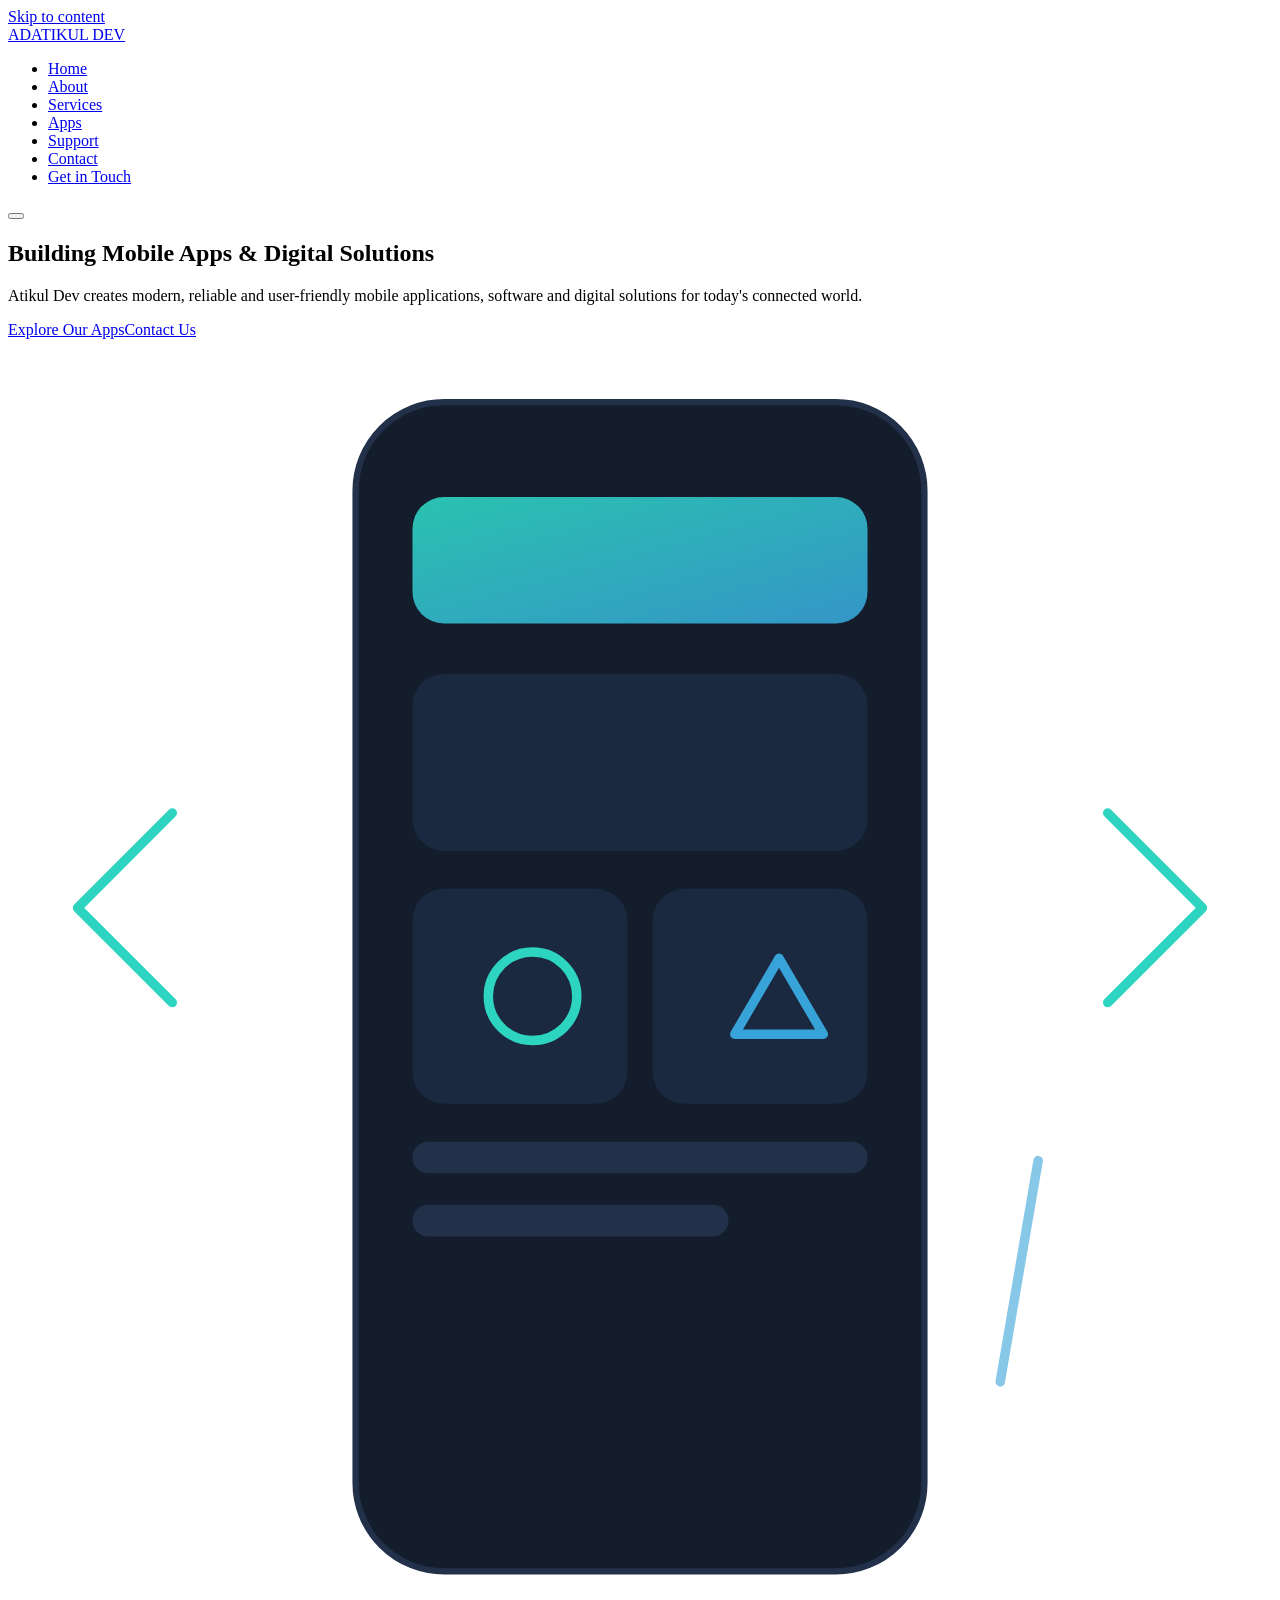
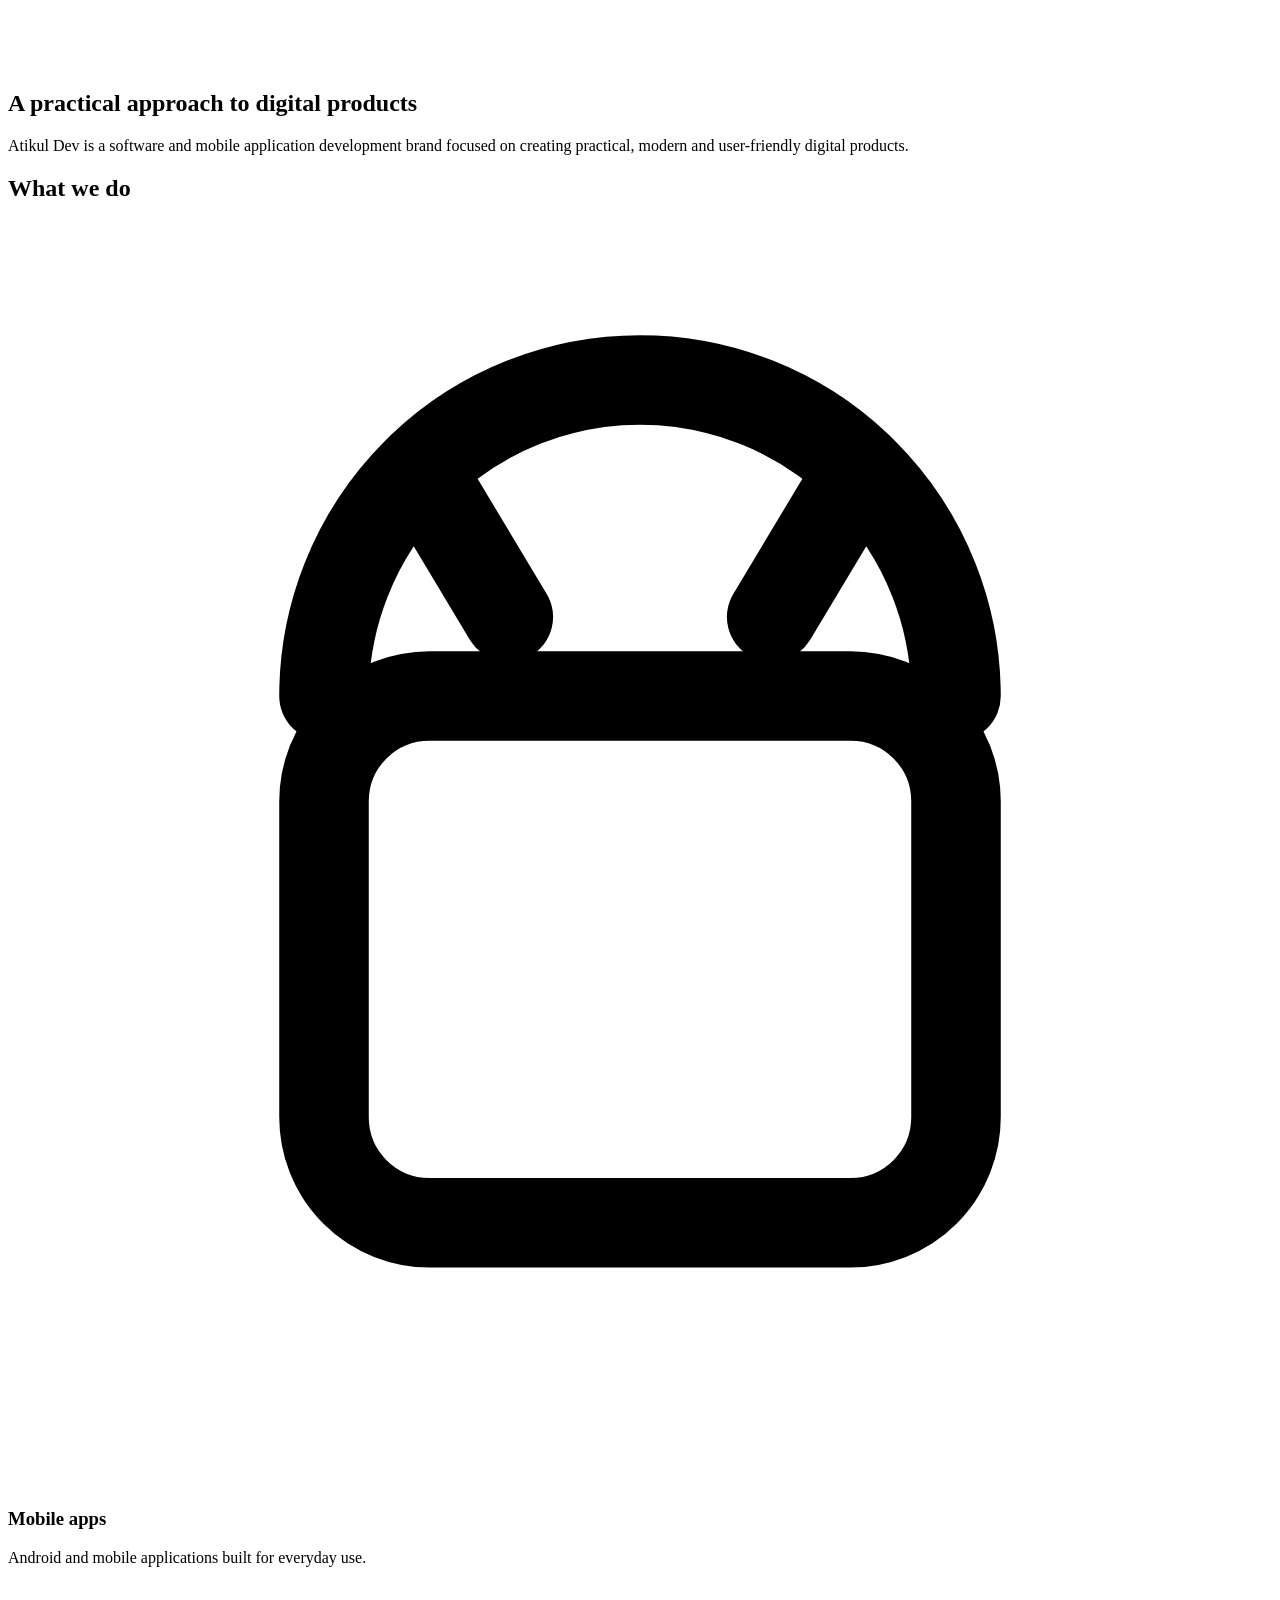
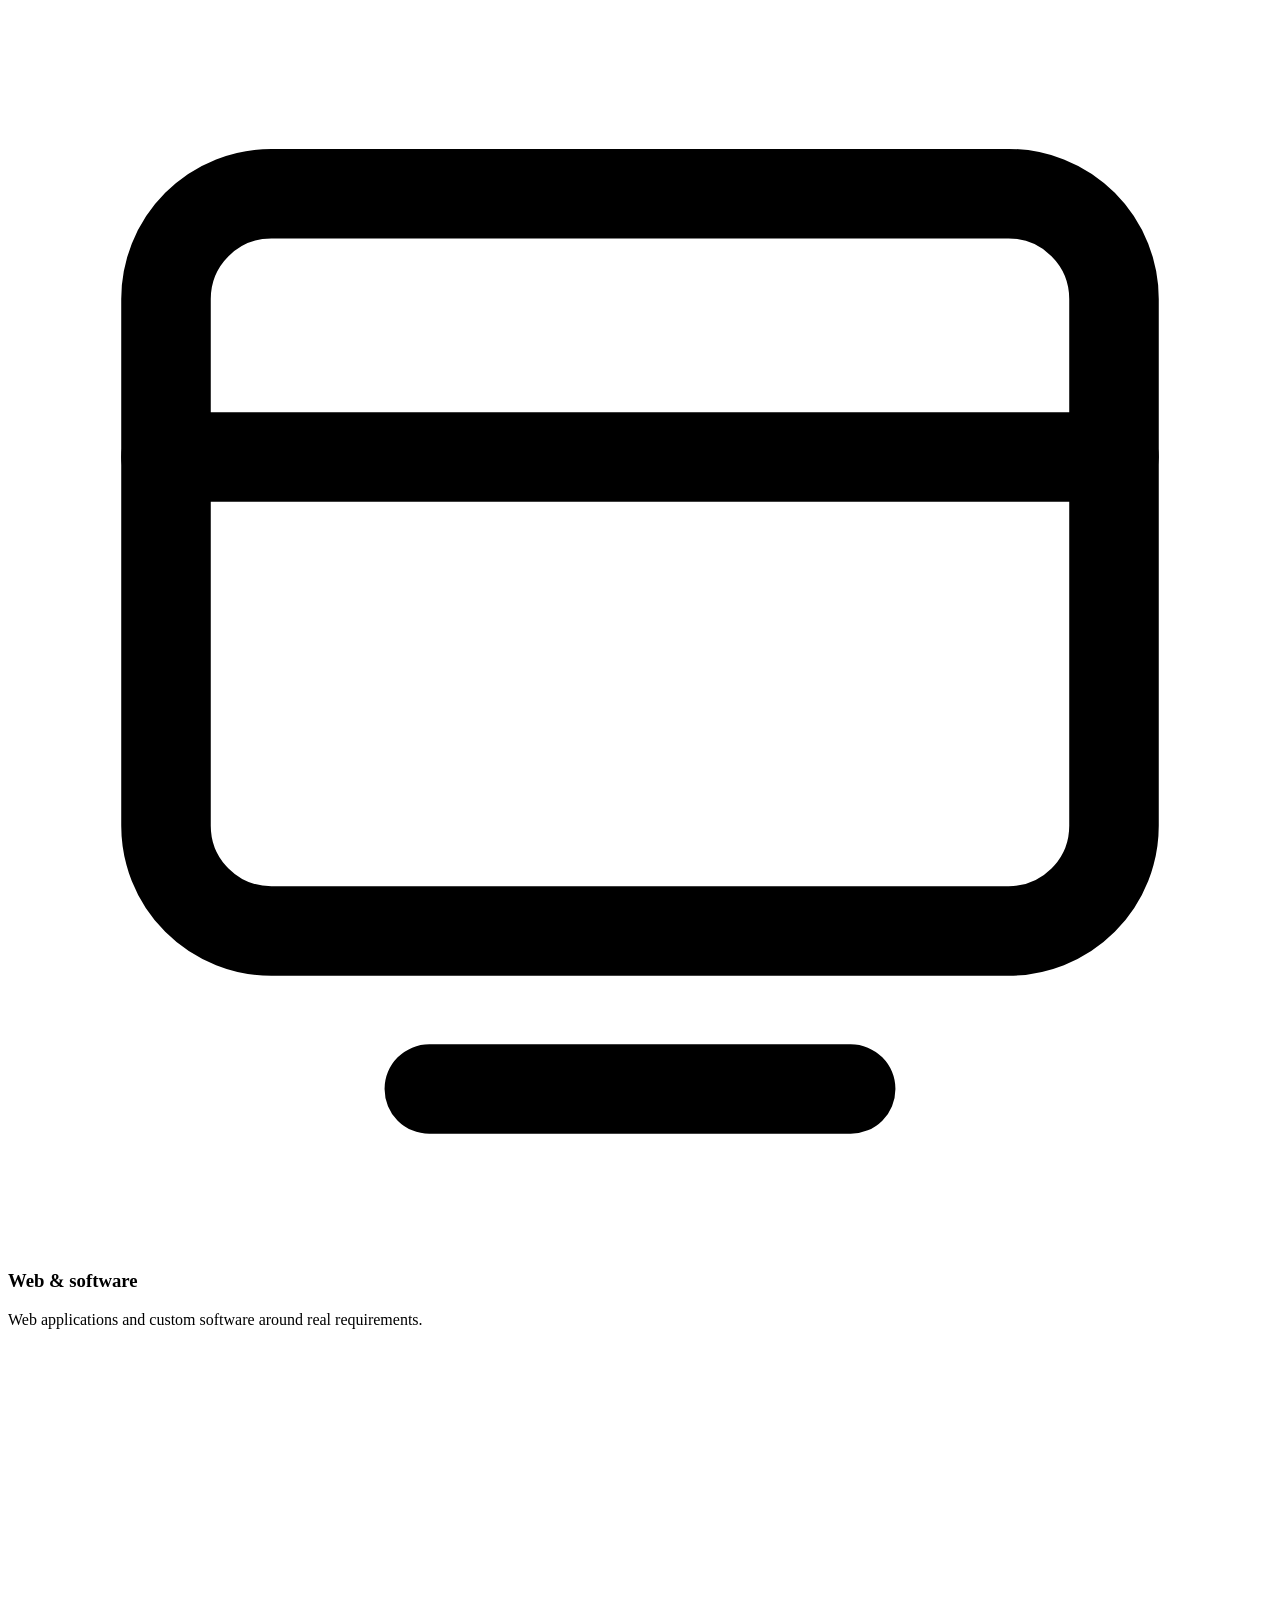
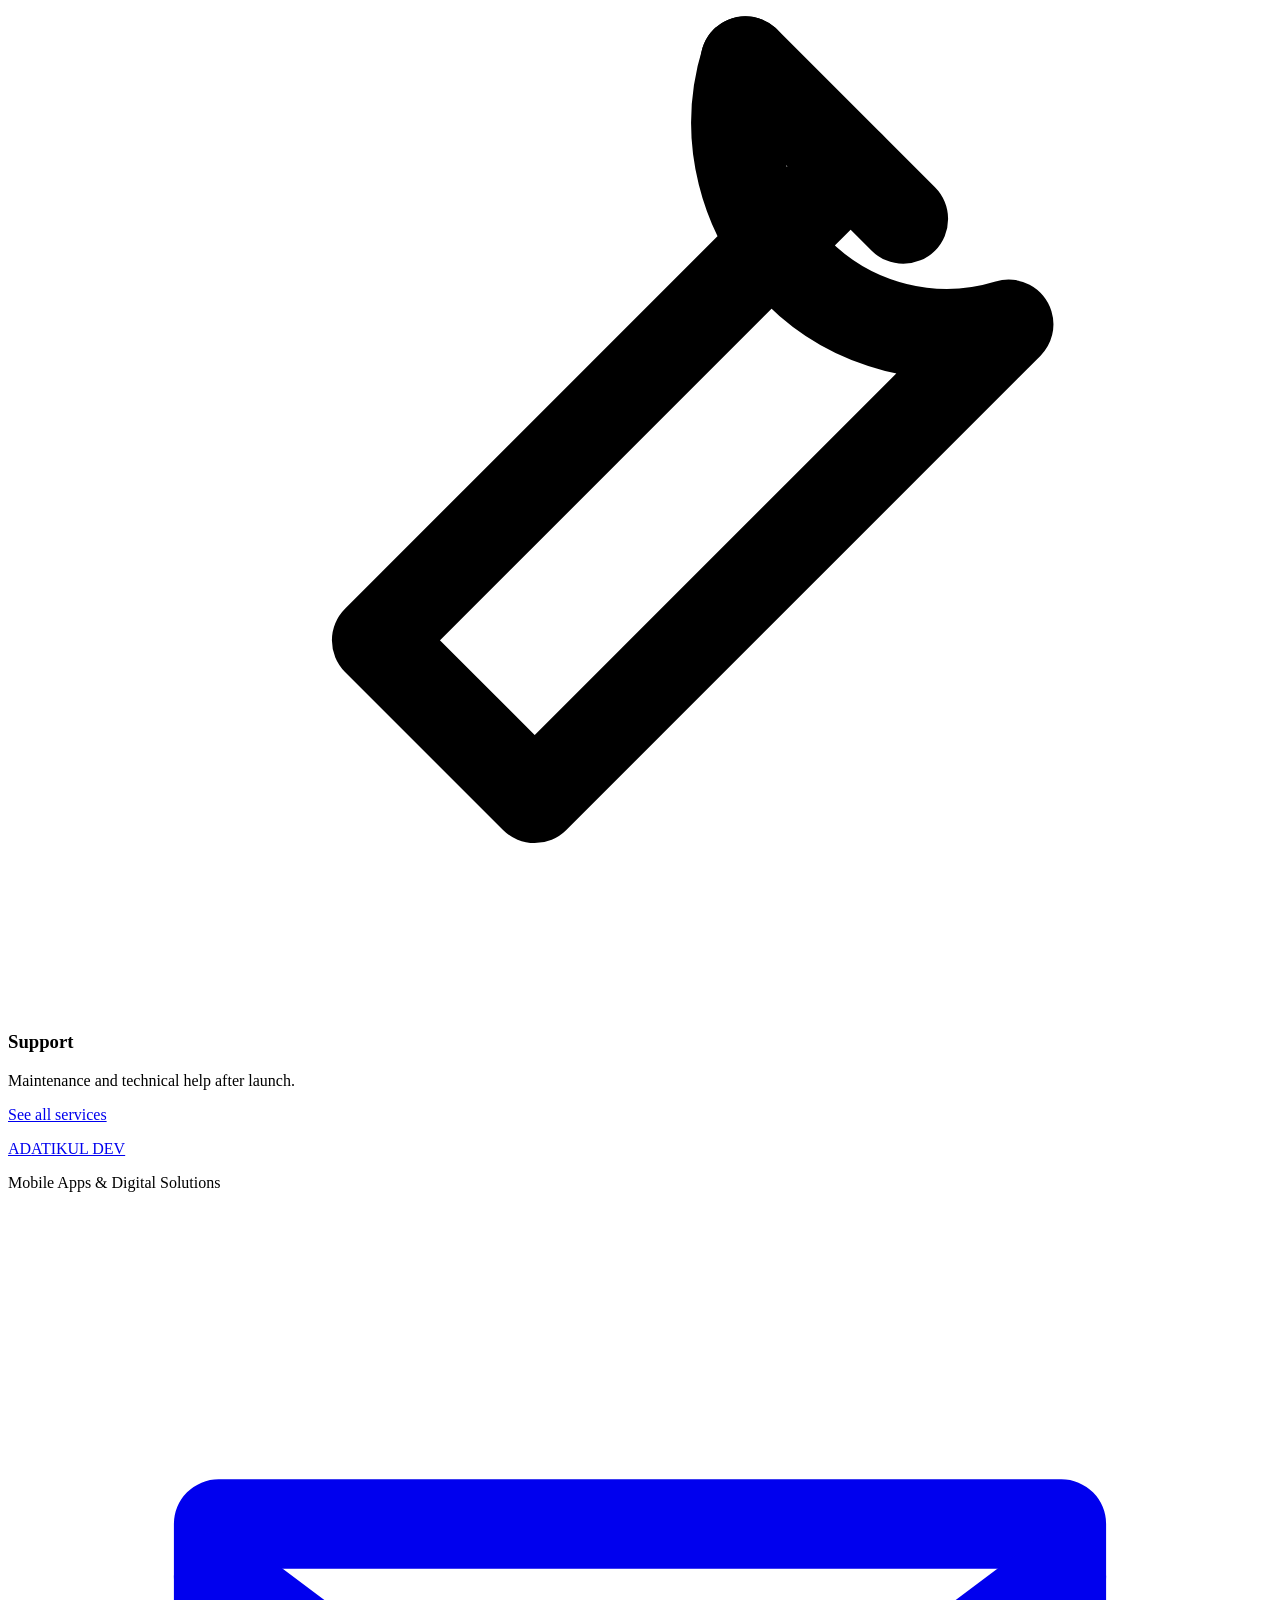
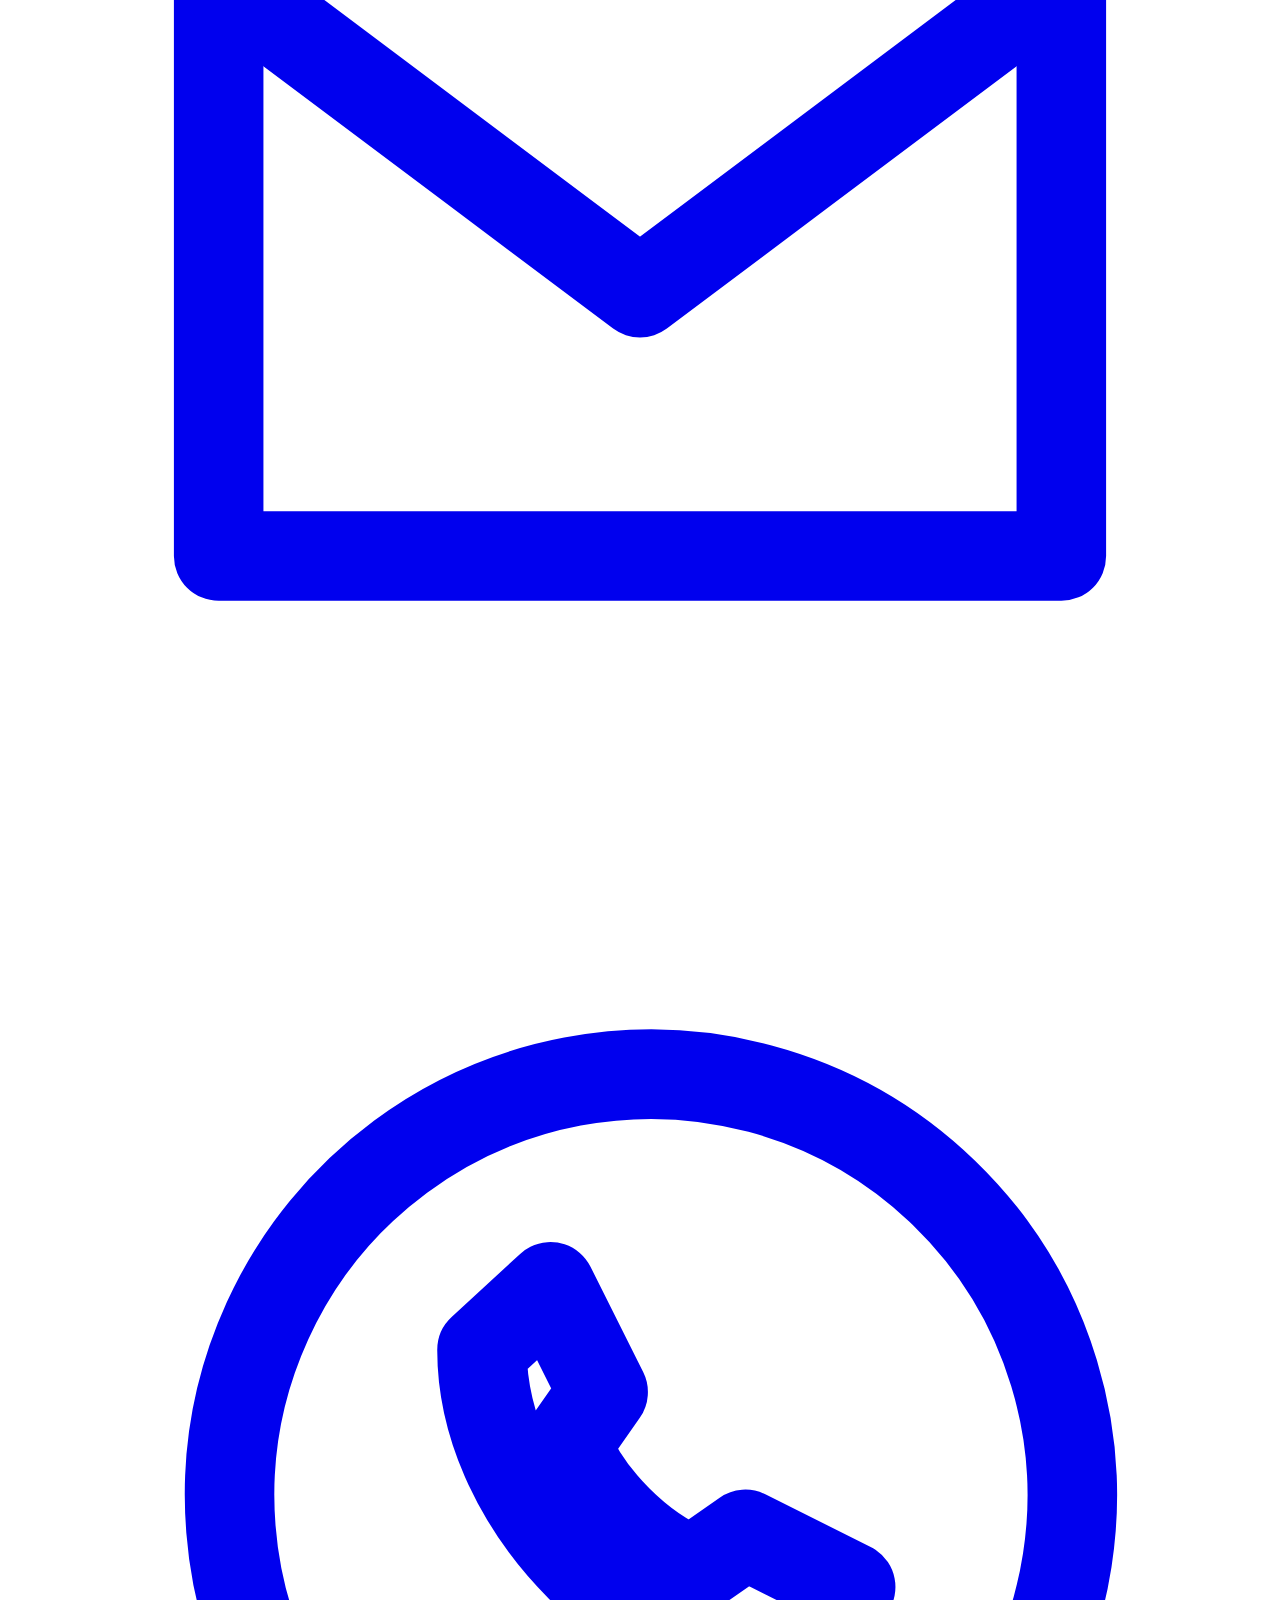
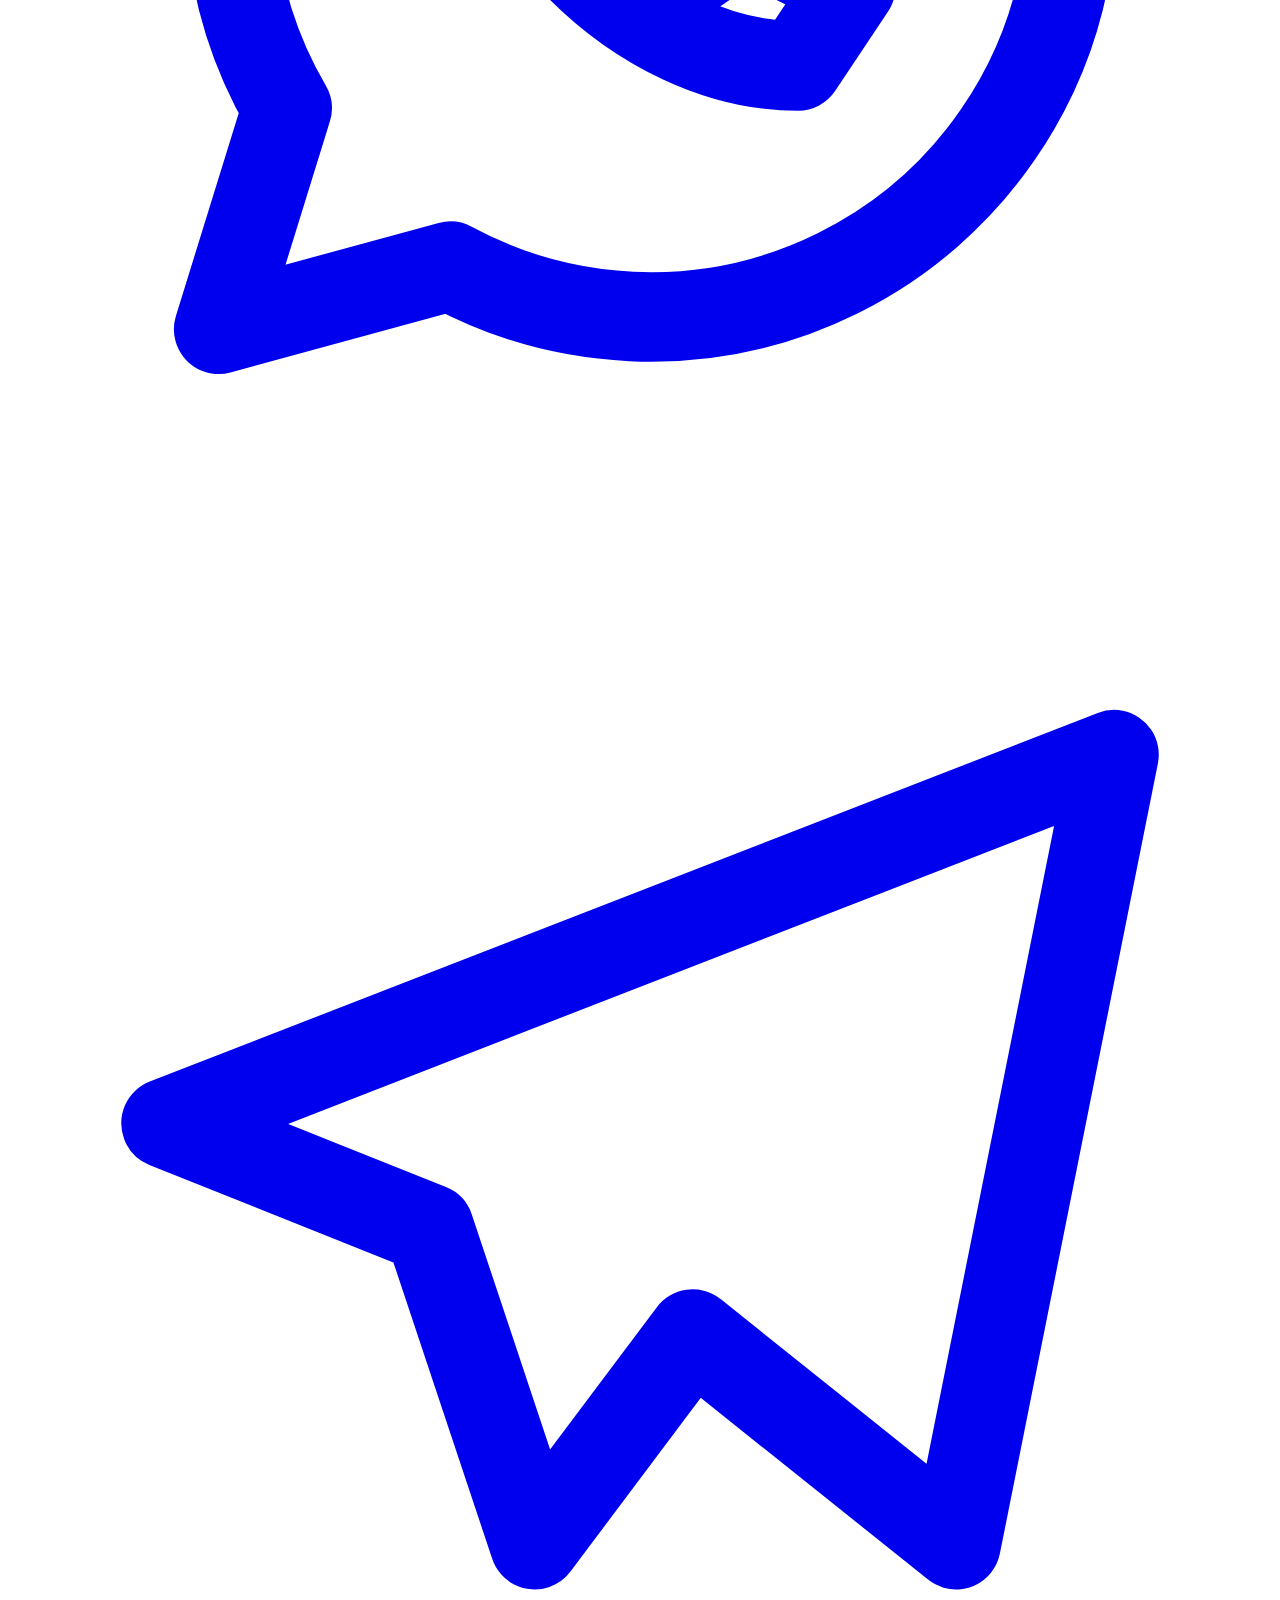
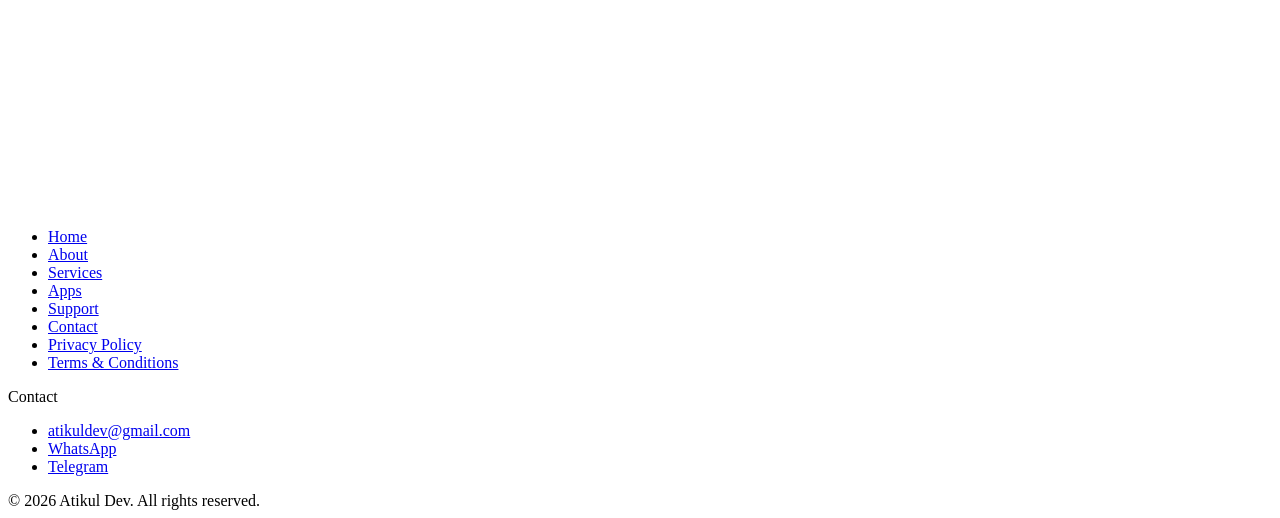
==== index.html @ 0af3aced "Add files via upload" ====
<!DOCTYPE html>
<html lang="en">
<head>
<meta charset="UTF-8">
<meta name="viewport" content="width=device-width, initial-scale=1">
<title>Atikul Dev | Mobile App &amp; Software Development</title>
<meta name="description" content="Atikul Dev develops modern mobile applications, software and digital solutions.">
<link rel="canonical" href="https://YOUR_DOMAIN/">
<meta property="og:type" content="website"><meta property="og:site_name" content="Atikul Dev">
<meta property="og:title" content="Atikul Dev | Mobile App &amp; Software Development"><meta property="og:description" content="Atikul Dev develops modern mobile applications, software and digital solutions.">
<meta property="og:url" content="https://YOUR_DOMAIN/">
<meta name="theme-color" content="#0b111a">
<link rel="icon" href="favicon.ico" sizes="any"><link rel="icon" href="assets/icons/favicon.svg" type="image/svg+xml">
<link rel="stylesheet" href="assets/css/style.css">
</head>
<body>
<a class="skip" href="#main">Skip to content</a>
<header class="site-header"><div class="wrap bar">
<a class="logo" href="index.html" aria-label="Atikul Dev home"><span class="mark" aria-hidden="true">AD</span>ATIKUL DEV</a>
<nav aria-label="Main navigation"><ul id="menu" class="menu"><li><a href="index.html" aria-current="page">Home</a></li><li><a href="about.html">About</a></li><li><a href="services.html">Services</a></li><li><a href="apps.html">Apps</a></li><li><a href="support.html">Support</a></li><li><a href="contact.html">Contact</a></li><li class="menu-cta"><a class="btn btn-sm" href="contact.html">Get in Touch</a></li></ul></nav>
<button class="burger" id="burger" aria-label="Open menu" aria-expanded="false" aria-controls="menu"><span></span><span></span><span></span></button>
</div></header>
<main id="main">
<section class="hero"><div class="wrap hgrid"><div>
<h1>Building Mobile Apps &amp; Digital Solutions</h1>
<p class="lead">Atikul Dev creates modern, reliable and user-friendly mobile applications, software and digital solutions for today's connected world.</p>
<div class="actions"><a class="btn" href="apps.html">Explore Our Apps</a><a class="btn btn-ghost" href="contact.html">Contact Us</a></div></div>
<div class="hero-visual"><svg class="hero-art" viewBox="0 0 400 420" role="img" aria-label="Abstract illustration of a mobile app interface and code"><defs><linearGradient id="g" x1="0" y1="0" x2="1" y2="1"><stop offset="0" stop-color="#2dd4bf"/><stop offset="1" stop-color="#38a3d8"/></linearGradient></defs>
<rect x="110" y="20" width="180" height="370" rx="28" fill="#131d2c" stroke="#22304a" stroke-width="2"/><rect x="128" y="50" width="144" height="40" rx="10" fill="url(#g)" opacity=".9"/>
<rect x="128" y="106" width="144" height="56" rx="10" fill="#1a2840"/><rect x="128" y="174" width="68" height="68" rx="10" fill="#1a2840"/><rect x="204" y="174" width="68" height="68" rx="10" fill="#1a2840"/>
<rect x="128" y="254" width="144" height="10" rx="5" fill="#22304a"/><rect x="128" y="274" width="100" height="10" rx="5" fill="#22304a"/><circle cx="166" cy="208" r="14" fill="none" stroke="#2dd4bf" stroke-width="3"/><path d="M230 220l14-24 14 24z" fill="none" stroke="#38a3d8" stroke-width="3" stroke-linejoin="round"/>
<g fill="none" stroke="#2dd4bf" stroke-width="3" stroke-linecap="round" stroke-linejoin="round"><path d="M52 150l-30 30 30 30"/><path d="M348 150l30 30-30 30"/></g><path d="M326 260l-12 70" stroke="#38a3d8" stroke-width="3" stroke-linecap="round" opacity=".6"/></svg></div></div></section>
<section class="section"><div class="wrap narrow"><h2>A practical approach to digital products</h2>
<p>Atikul Dev is a software and mobile application development brand focused on creating practical, modern and user-friendly digital products.</p></div></section>
<section class="section alt"><div class="wrap"><h2>What we do</h2><div class="grid3">
<article class="card"><svg class="ic" viewBox="0 0 24 24" fill="none" stroke="currentColor" stroke-width="1.700" stroke-linecap="round" stroke-linejoin="round" aria-hidden="true"><rect x="6" y="9" width="12" height="10" rx="2"/><path d="M8 5l1.500 2.500M16 5l-1.500 2.500M6 9a6 6 0 0 1 12 0"/></svg><h3>Mobile apps</h3><p>Android and mobile applications built for everyday use.</p></article>
<article class="card"><svg class="ic" viewBox="0 0 24 24" fill="none" stroke="currentColor" stroke-width="1.700" stroke-linecap="round" stroke-linejoin="round" aria-hidden="true"><rect x="3" y="4" width="18" height="14" rx="2"/><path d="M3 9h18M8 21h8"/></svg><h3>Web &amp; software</h3><p>Web applications and custom software around real requirements.</p></article>
<article class="card"><svg class="ic" viewBox="0 0 24 24" fill="none" stroke="currentColor" stroke-width="1.700" stroke-linecap="round" stroke-linejoin="round" aria-hidden="true"><path d="M14 6a4 4 0 0 0 5 5l-9 9-3-3 9-9"/><path d="M14 6l3 3"/></svg><h3>Support</h3><p>Maintenance and technical help after launch.</p></article></div>
<p class="more"><a href="services.html">See all services</a></p></div></section>
</main>
<footer class="site-footer"><div class="wrap fgrid">
<div><a class="logo" href="index.html"><span class="mark" aria-hidden="true">AD</span>ATIKUL DEV</a><p class="muted">Mobile Apps &amp; Digital Solutions</p>
<div class="social"><a href="mailto:atikuldev@gmail.com" aria-label="Email"><svg class="ic" viewBox="0 0 24 24" fill="none" stroke="currentColor" stroke-width="1.700" stroke-linecap="round" stroke-linejoin="round" aria-hidden="true"><path d="M4 6h16v12H4z"/><path d="m4 7 8 6 8-6"/></svg></a><a href="https://wa.me/8801632938703" aria-label="WhatsApp" rel="noopener"><svg class="ic" viewBox="0 0 24 24" fill="none" stroke="currentColor" stroke-width="1.700" stroke-linecap="round" stroke-linejoin="round" aria-hidden="true"><path d="M4 20l1.3-4.2A8 8 0 1 1 8.4 18.8z"/><path d="M9 9c0 3 3 6 6 6l1-1.5-2-1-1 .7c-1-.4-2-1.4-2.400-2.400l.7-1-1-2z"/></svg></a><a href="https://t.me/atikuldev" aria-label="Telegram" rel="noopener"><svg class="ic" viewBox="0 0 24 24" fill="none" stroke="currentColor" stroke-width="1.700" stroke-linecap="round" stroke-linejoin="round" aria-hidden="true"><path d="M21 4 3 11l5 2 2 6 3-4 5 4z"/></svg></a></div></div>
<nav aria-label="Footer navigation"><ul class="flinks"><li><a href="index.html">Home</a></li><li><a href="about.html">About</a></li><li><a href="services.html">Services</a></li><li><a href="apps.html">Apps</a></li><li><a href="support.html">Support</a></li><li><a href="contact.html">Contact</a></li><li><a href="privacy-policy.html">Privacy Policy</a></li><li><a href="terms.html">Terms &amp; Conditions</a></li></ul></nav>
<div><p class="fh">Contact</p><ul class="flinks"><li><a href="mailto:atikuldev@gmail.com">atikuldev@gmail.com</a></li><li><a href="https://wa.me/8801632938703" rel="noopener">WhatsApp</a></li><li><a href="https://t.me/atikuldev" rel="noopener">Telegram</a></li></ul></div>
</div><div class="wrap copy">&copy; 2026 Atikul Dev. All rights reserved.</div></footer>
<script src="assets/js/script.js" defer></script>
</body></html>
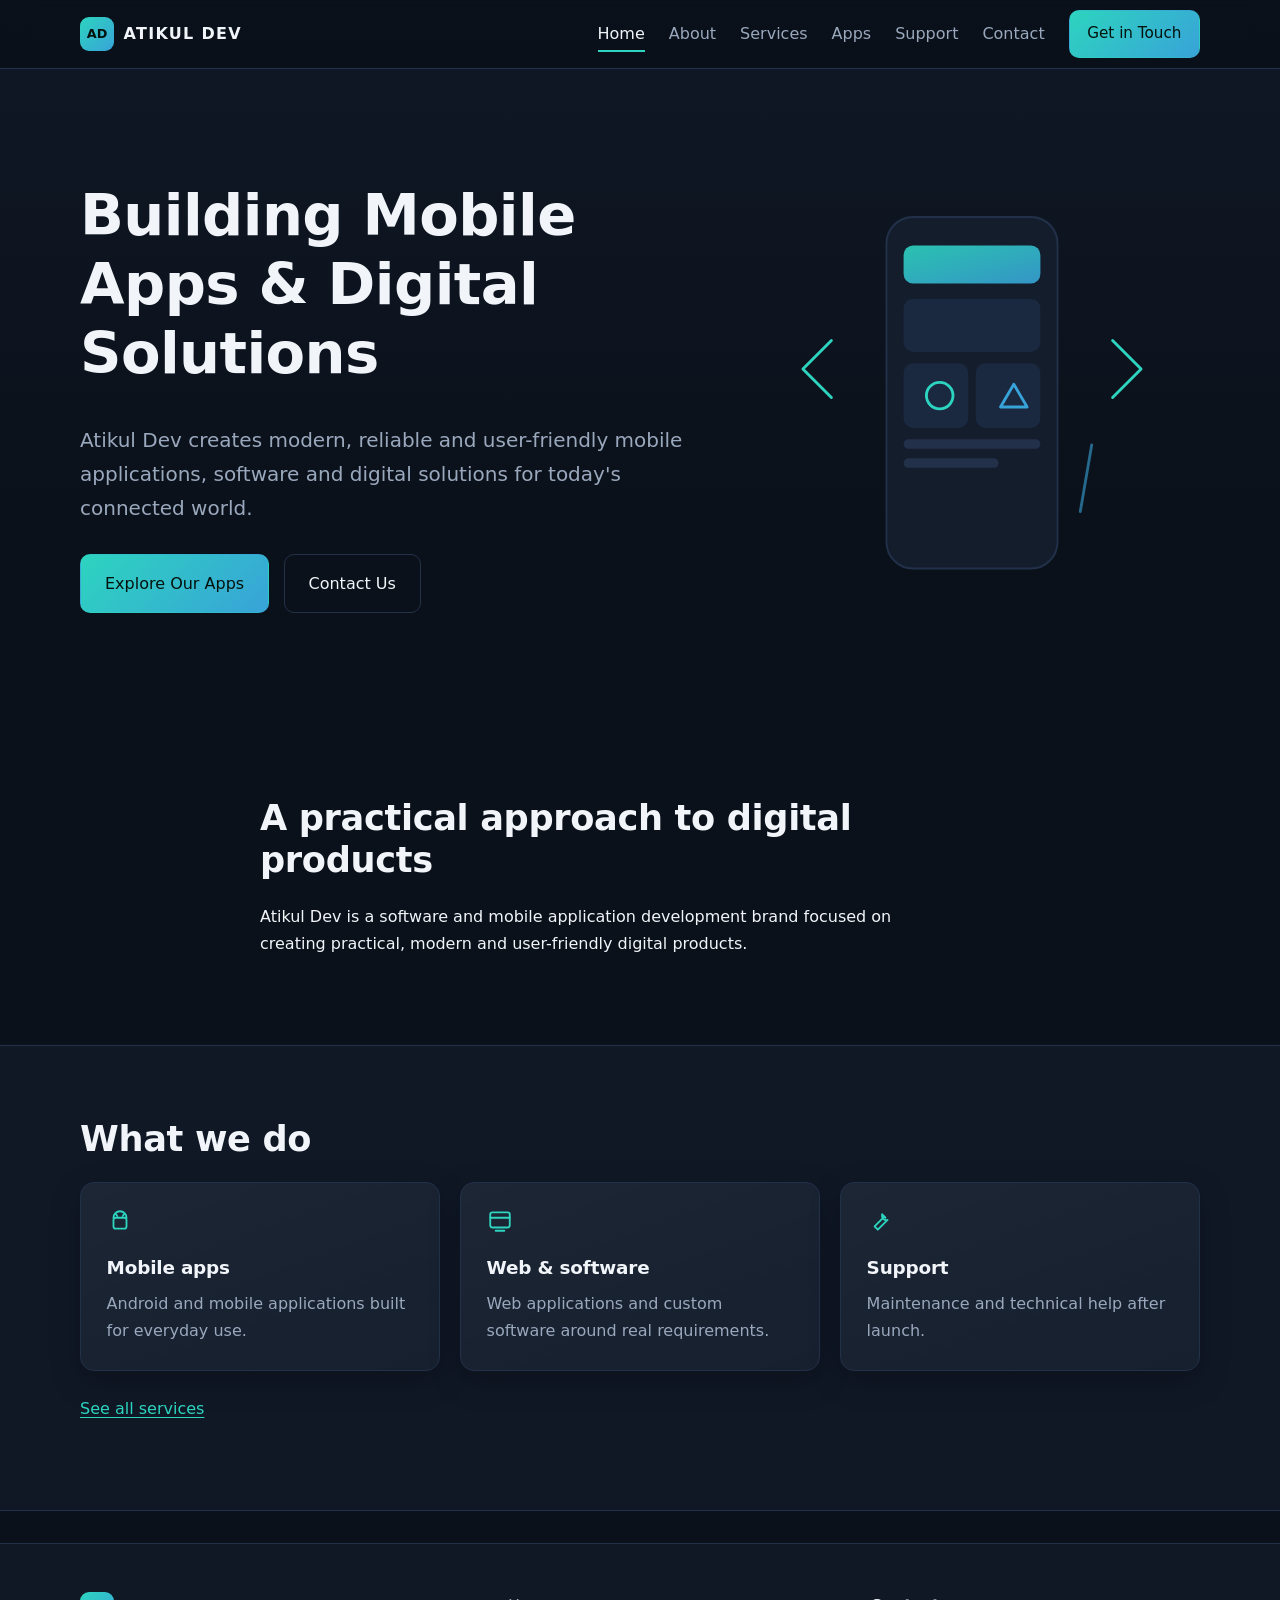
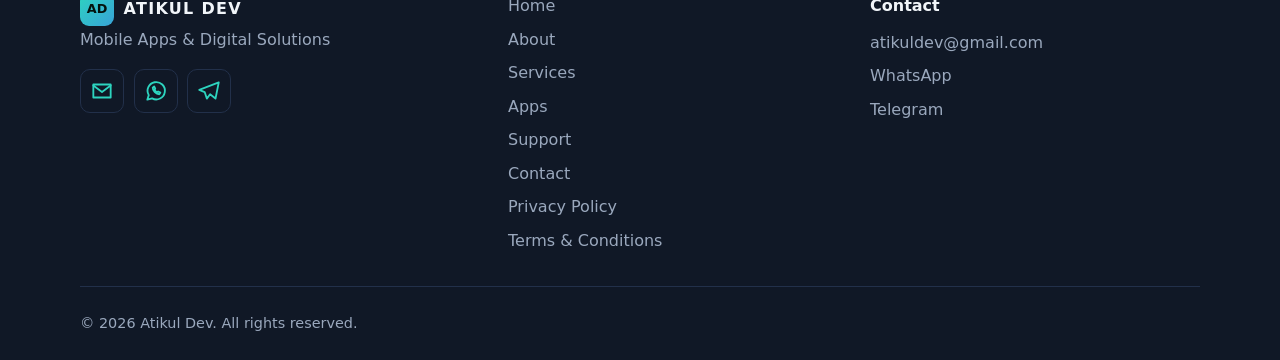
==== commit e9e8297d: "Add files via upload" ====
--- a/index.html
+++ b/index.html
@@ -5,10 +5,10 @@
 <meta name="viewport" content="width=device-width, initial-scale=1">
 <title>Atikul Dev | Mobile App &amp; Software Development</title>
 <meta name="description" content="Atikul Dev develops modern mobile applications, software and digital solutions.">
-<link rel="canonical" href="https://YOUR_DOMAIN/">
+<link rel="canonical" href="https://atikuldev.online/">
 <meta property="og:type" content="website"><meta property="og:site_name" content="Atikul Dev">
 <meta property="og:title" content="Atikul Dev | Mobile App &amp; Software Development"><meta property="og:description" content="Atikul Dev develops modern mobile applications, software and digital solutions.">
-<meta property="og:url" content="https://YOUR_DOMAIN/">
+<meta property="og:url" content="https://atikuldev.online/">
 <meta name="theme-color" content="#0b111a">
 <link rel="icon" href="favicon.ico" sizes="any"><link rel="icon" href="assets/icons/favicon.svg" type="image/svg+xml">
 <link rel="stylesheet" href="assets/css/style.css">
--- a/assets/css/style.css
+++ b/assets/css/style.css
@@ -0,0 +1,55 @@
+/* ATIKUL DEV – main stylesheet. Colors are CSS variables: edit them here. */
+:root{--bg:#0b111a;--bg2:#101826;--card:#131d2c;--line:#22304a;--text:#f1f5f9;--muted:#9aa8bd;--accent:#2dd4bf;--accent2:#38a3d8;--r:14px}
+*{box-sizing:border-box}html{scroll-behavior:smooth;-webkit-text-size-adjust:100%}
+body{margin:0;background:var(--bg);color:var(--text);font:400 1rem/1.7 "Segoe UI",system-ui,-apple-system,Roboto,"Helvetica Neue",Arial,sans-serif;overflow-x:hidden;
+background-image:linear-gradient(180deg,#0f1826 0,#0b111a 520px)}
+img,svg{max-width:100%}a{color:var(--accent);text-underline-offset:3px}
+h1,h2,h3{line-height:1.2;margin:0 0 .6em;letter-spacing:-.01em}
+h1{font-size:clamp(2rem,6vw,3.6rem);font-weight:700}h2{font-size:clamp(1.5rem,3.5vw,2.2rem)}h3{font-size:1.15rem}
+p{margin:0 0 1em;max-width:68ch}.muted{color:var(--muted)}
+.wrap{width:min(1120px,100% - 2rem);margin-inline:auto}.narrow{max-width:760px}
+:focus-visible{outline:3px solid var(--accent);outline-offset:3px;border-radius:4px}
+.skip{position:absolute;left:-999px;top:8px;background:var(--accent);color:#04120d;padding:.5rem 1rem;z-index:100}.skip:focus{left:8px}
+.site-header{position:sticky;top:0;z-index:50;background:rgba(11,17,26,.88);backdrop-filter:blur(12px);-webkit-backdrop-filter:blur(12px);border-bottom:1px solid var(--line)}
+.bar{display:flex;align-items:center;justify-content:space-between;min-height:68px}
+.logo{display:inline-flex;align-items:center;gap:.6rem;font-weight:700;letter-spacing:.08em;color:var(--text);text-decoration:none}
+.mark{display:grid;place-items:center;width:34px;height:34px;border-radius:9px;background:linear-gradient(135deg,var(--accent),var(--accent2));color:#04120d;font-size:.8rem;letter-spacing:0}
+.menu{display:flex;align-items:center;gap:1.5rem;list-style:none;margin:0;padding:0}
+.menu a:not(.btn){color:var(--muted);text-decoration:none;padding:.4rem 0;border-bottom:2px solid transparent}
+.menu a:not(.btn):hover,.menu a[aria-current=page]{color:var(--text);border-color:var(--accent)}
+.btn{display:inline-block;background:linear-gradient(135deg,var(--accent),var(--accent2));color:#04120d;font:600 1rem/1 inherit;padding:.95rem 1.5rem;border-radius:10px;border:1px solid transparent;text-decoration:none;cursor:pointer;min-height:46px;transition:transform .2s,box-shadow .2s}
+.btn:hover{transform:translateY(-2px);box-shadow:0 8px 24px rgba(34,166,179,.25)}
+.btn-ghost{background:transparent;color:var(--text);border-color:var(--line)}.btn-ghost:hover{border-color:var(--accent);box-shadow:none}
+.btn-sm{padding:.65rem 1.1rem;min-height:40px;font-size:.95rem}.btn-ic{display:inline-flex;align-items:center;gap:.6rem}
+.ic{width:26px;height:26px;color:var(--accent);flex:none}.btn-ic .ic{width:20px;height:20px}
+.burger{display:none;background:none;border:1px solid var(--line);border-radius:10px;width:46px;height:46px;cursor:pointer;padding:0;flex-direction:column;justify-content:center;align-items:center;gap:5px}
+.burger span{width:22px;height:2px;background:var(--text);transition:.25s}
+.burger[aria-expanded=true] span:nth-child(1){transform:translateY(7px) rotate(45deg)}.burger[aria-expanded=true] span:nth-child(2){opacity:0}.burger[aria-expanded=true] span:nth-child(3){transform:translateY(-7px) rotate(-45deg)}
+.hero{padding:clamp(3rem,9vw,7rem) 0}.hgrid{display:grid;grid-template-columns:1.15fr .85fr;gap:3rem;align-items:center}
+.lead{font-size:clamp(1.05rem,2vw,1.25rem);color:var(--muted)}.actions{display:flex;flex-wrap:wrap;gap:.9rem;margin-top:1.8rem}
+.hero-art{width:100%;max-width:380px;height:auto;display:block;margin-inline:auto;animation:float 7s ease-in-out infinite}
+@keyframes float{50%{transform:translateY(-10px)}}
+.page-head{padding:clamp(2.5rem,7vw,5rem) 0 1rem}.section{padding:clamp(2.5rem,6vw,4.5rem) 0}.alt{background:var(--bg2);border-block:1px solid var(--line)}
+.grid3{display:grid;grid-template-columns:repeat(auto-fit,minmax(min(100%,280px),1fr));gap:1.25rem}
+.card{background:linear-gradient(160deg,rgba(255,255,255,.04),rgba(255,255,255,.01)),var(--card);border:1px solid var(--line);border-radius:var(--r);padding:1.6rem;box-shadow:0 10px 30px rgba(0,0,0,.25);transition:border-color .2s}
+.card:hover{border-color:rgba(52,211,153,.5)}.card p{color:var(--muted);margin:0}.card .ic{margin-bottom:.9rem}
+.link-card{display:block;color:inherit;text-decoration:none;overflow-wrap:anywhere}
+.app .meta{margin:1rem 0}.app-icon{width:56px;height:56px;border-radius:14px;border:1px dashed var(--line);display:grid;place-items:center;margin-bottom:1rem}.app-icon .ic{margin:0}
+.more{margin-top:1.5rem}.note{margin-top:1.5rem;color:var(--muted);font-size:.92rem}
+.two{display:grid;grid-template-columns:1fr 1fr;gap:3rem;align-items:start}.panel{background:var(--card);border:1px solid var(--line);border-radius:var(--r);padding:1.5rem}
+.stack{display:flex;flex-direction:column;gap:.8rem;max-width:260px}
+.form{background:var(--card);border:1px solid var(--line);border-radius:var(--r);padding:1.5rem}
+.field{margin-bottom:1.1rem}label{display:block;font-weight:600;margin-bottom:.4rem}
+input,textarea{width:100%;background:var(--bg);color:var(--text);border:1px solid var(--line);border-radius:10px;padding:.8rem 1rem;font:inherit;min-height:46px}
+input[aria-invalid=true],textarea[aria-invalid=true]{border-color:#f87171}.err{display:block;color:#fca5a5;font-size:.88rem;min-height:1.2em}.status{margin:1rem 0 0;color:var(--accent)}
+.legal h2{font-size:1.35rem;margin-top:2rem}
+.site-footer{border-top:1px solid var(--line);background:var(--bg2);margin-top:2rem;padding-top:3rem}
+.fgrid{display:grid;grid-template-columns:1.2fr 1fr 1fr;gap:2rem}.flinks{list-style:none;margin:0;padding:0;display:grid;gap:.4rem}.flinks a{color:var(--muted);text-decoration:none;overflow-wrap:anywhere}.flinks a:hover{color:var(--accent)}
+.fh{font-weight:600;margin-bottom:.6rem}.social{display:flex;gap:.6rem}.social a{width:44px;height:44px;border:1px solid var(--line);border-radius:10px;display:grid;place-items:center}.social a:hover{border-color:var(--accent)}.social .ic{margin:0}
+.copy{padding:1.5rem 0;margin-top:2rem;border-top:1px solid var(--line);color:var(--muted);font-size:.9rem}
+@media(max-width:900px){.hgrid,.two,.fgrid{grid-template-columns:1fr}.hero-visual{order:-1}.hero-art{max-width:260px}.fgrid{gap:1.8rem}}
+@media(max-width:820px){.burger{display:flex}
+.menu{position:absolute;left:0;right:0;top:100%;flex-direction:column;align-items:stretch;gap:0;background:var(--bg);border-bottom:1px solid var(--line);padding:.5rem 1rem 1rem;display:none}
+.menu.open{display:flex}.menu li a:not(.btn){display:block;padding:.9rem .25rem;border-bottom:1px solid var(--line)}.menu-cta{margin-top:.8rem}.menu-cta .btn{display:block;text-align:center}}
+@media(max-width:380px){.actions .btn{width:100%;text-align:center}.card{padding:1.2rem}}
+@media(prefers-reduced-motion:reduce){*{animation:none!important;transition:none!important;scroll-behavior:auto!important}}
